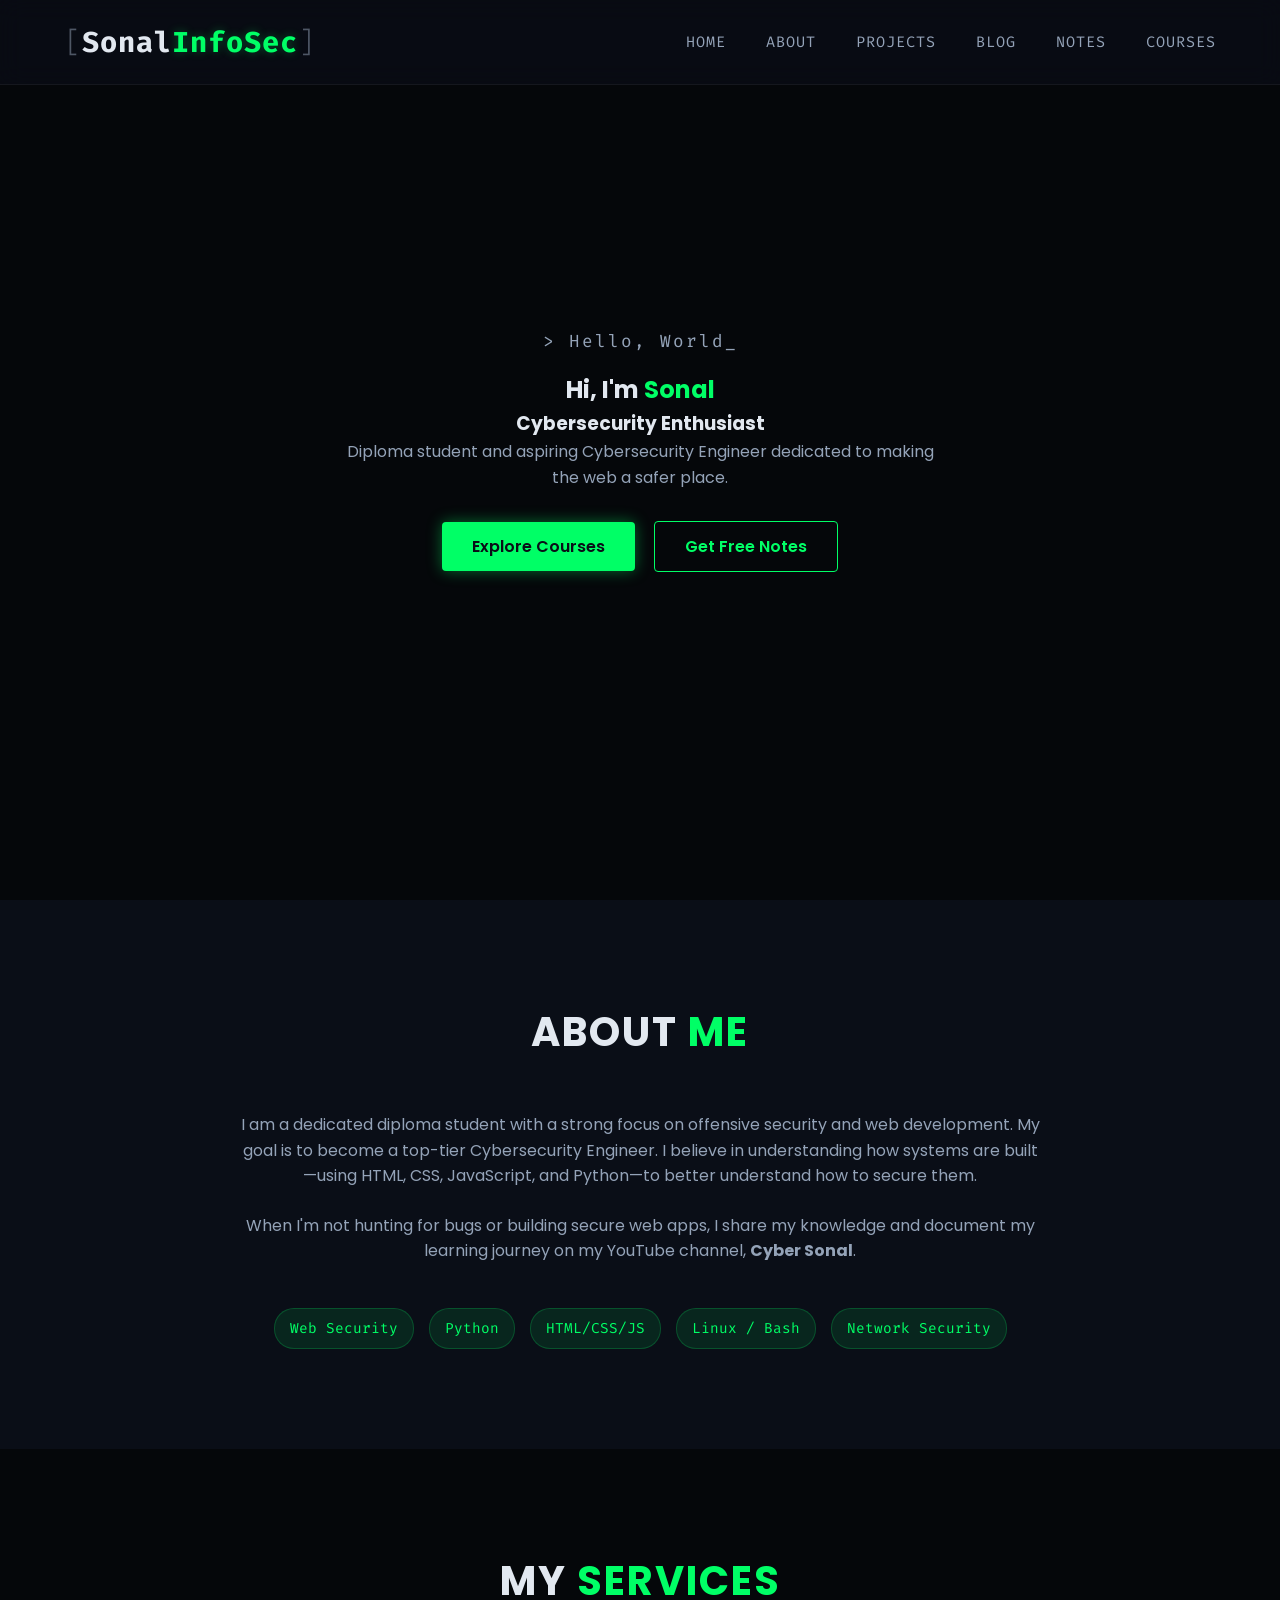
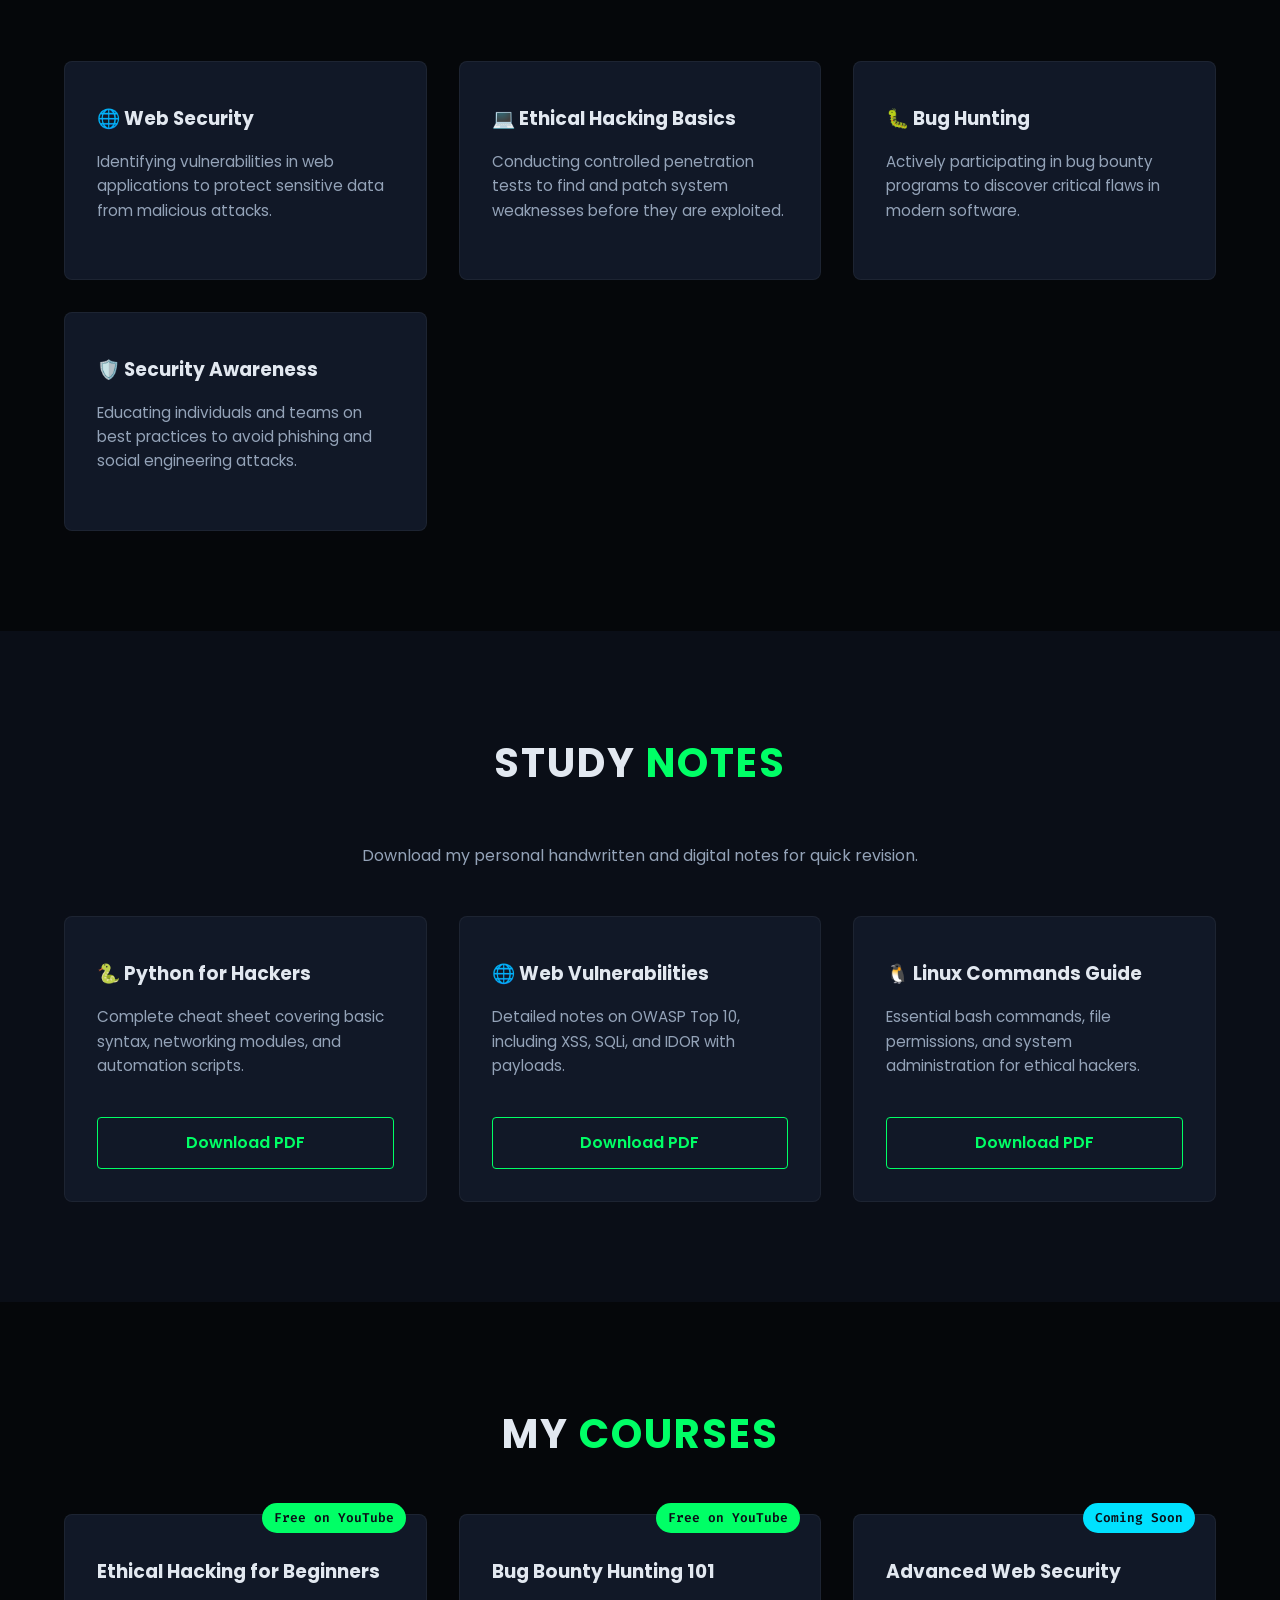
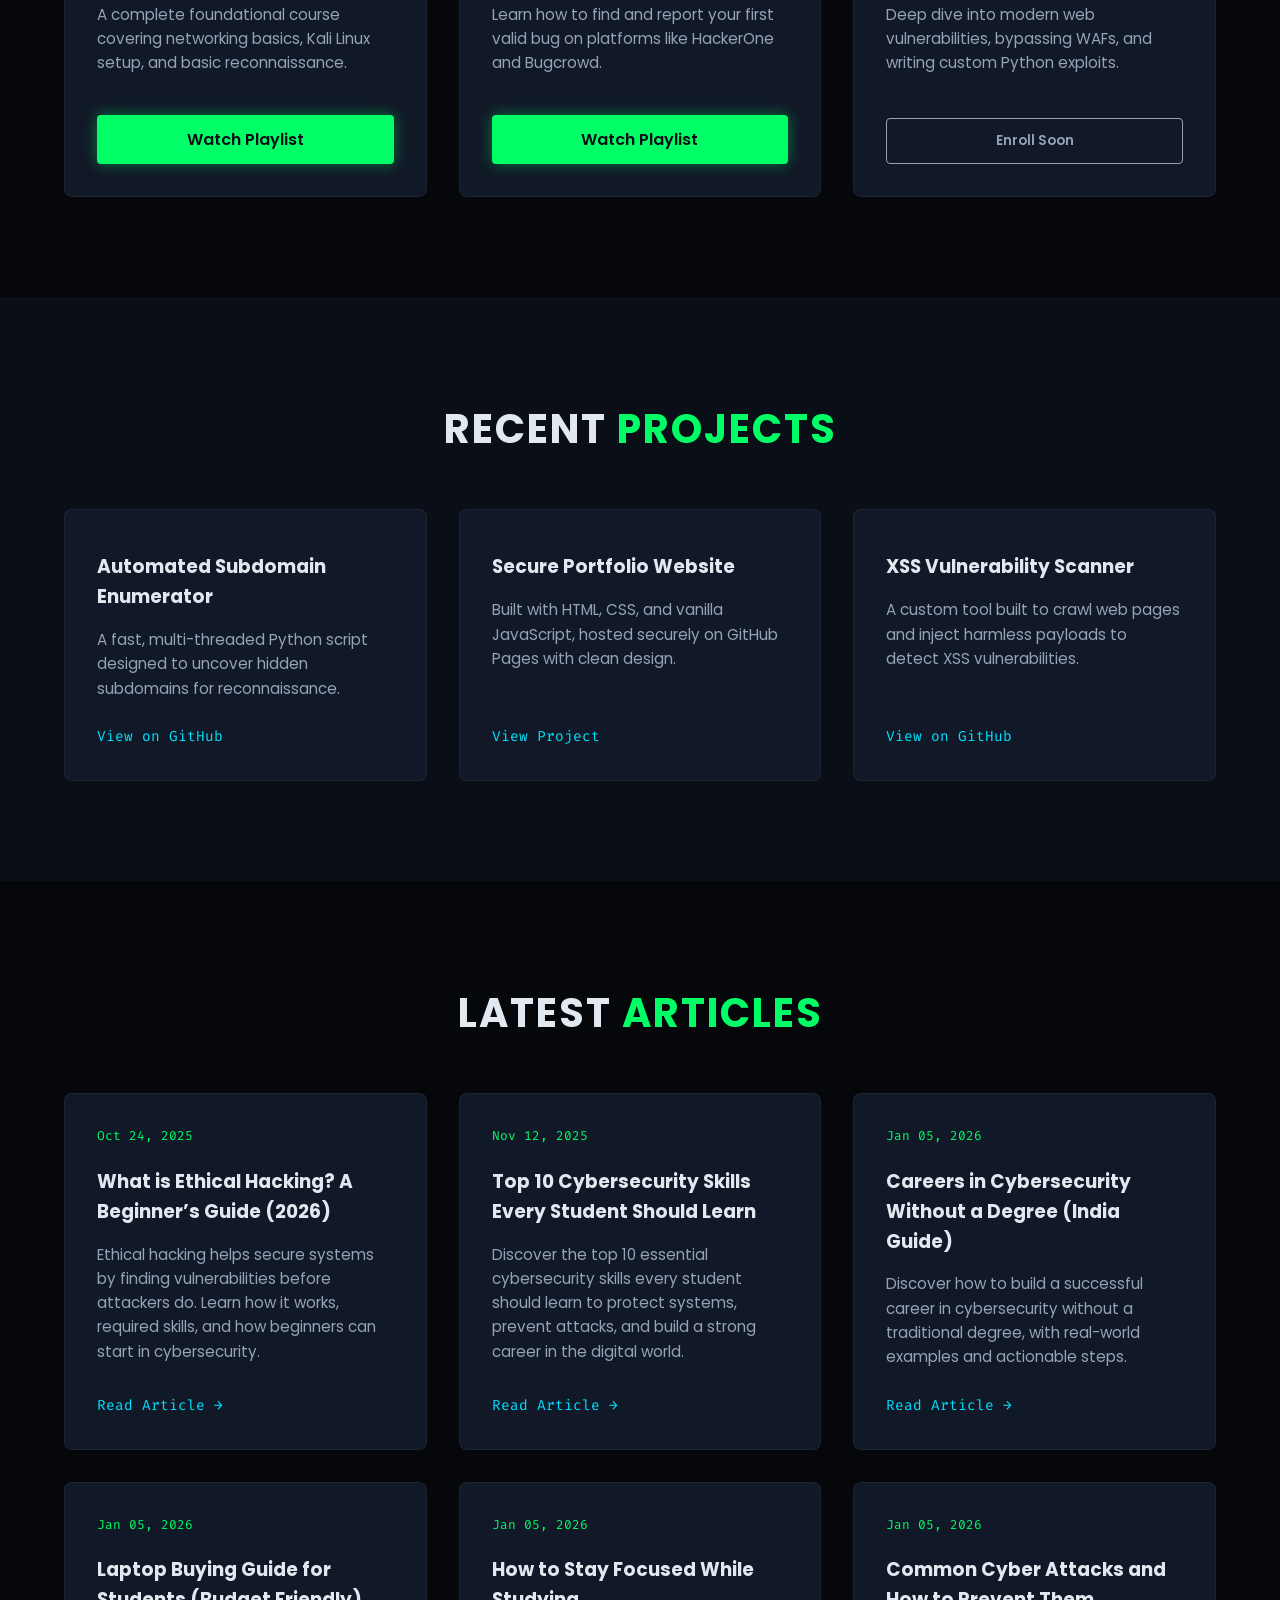
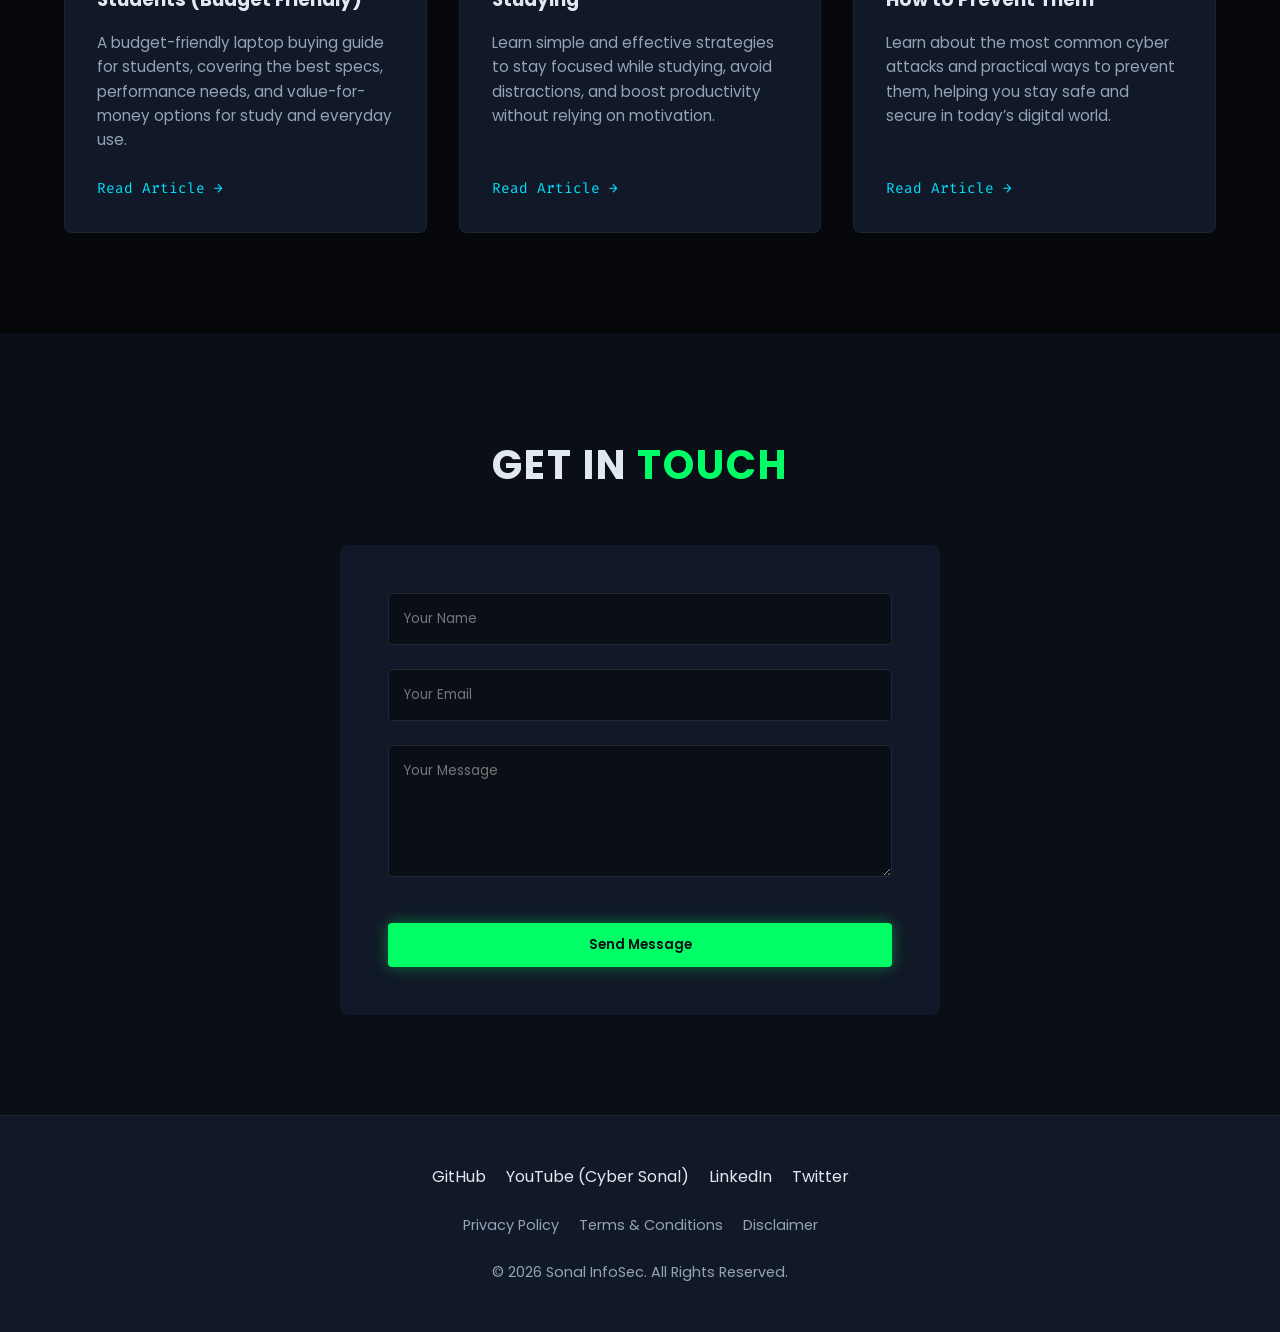
==== index.html @ b9602f60 "new" ====
<!DOCTYPE html>
<html lang="en">
<head>
    <meta charset="UTF-8">
    <meta name="viewport" content="width=device-width, initial-scale=1.0">
    <meta name="description" content="Sonal InfoSec - Portfolio of an aspiring Cybersecurity Engineer and Ethical Hacker. Exploring Web Security, Python, and Bug Hunting.">
    <meta name="keywords" content="Sonal, Cybersecurity, Ethical Hacking, InfoSec, Web Security, Portfolio, Cyber Sonal, Notes, Courses">
    <title>Sonal InfoSec | Cybersecurity Portfolio</title>
    
    <link href="https://fonts.googleapis.com/css2?family=Poppins:wght@300;400;600;700&family=Fira+Code:wght@400;500&display=swap" rel="stylesheet">
    
    <link rel="stylesheet" href="style.css">
</head>
<body>

    <nav id="navbar">
        <div class="nav-container">
            <h1 class="logo"><span class="bracket">[</span>Sonal<span class="highlight">InfoSec</span><span class="bracket">]</span></h1>
            
            <ul class="nav-links">
                <li><a href="#home">Home</a></li>
                <li><a href="#about">About</a></li>
                <li><a href="#projects">Projects</a></li>
                <li><a href="#blog">Blog</a></li>
                <li><a href="#notes">Notes</a></li>
                <li><a href="#courses">Courses</a></li>
            </ul>
            
            <div class="hamburger">
                <span class="bar"></span>
                <span class="bar"></span>
                <span class="bar"></span>
            </div>
        </div>
    </nav>

    <header id="home" class="hero">
        <div class="hero-content reveal">
            <p class="greeting">> Hello, World_</p>
            <h2>Hi, I'm <span class="highlight">Sonal</span></h2>
            <h3>Cybersecurity Enthusiast</h3>
            <p class="tagline">Diploma student and aspiring Cybersecurity Engineer dedicated to making the web a safer place.</p>
            <div class="cta-buttons">
                <a href="#courses" class="btn primary-btn">Explore Courses</a>
                <a href="#notes" class="btn secondary-btn">Get Free Notes</a>
            </div>
        </div>
    </header>

    <section id="about" class="section">
        <div class="container reveal">
            <h2 class="section-title">About <span>Me</span></h2>
            <div class="about-content">
                <div class="about-text">
                    <p>I am a dedicated diploma student with a strong focus on offensive security and web development. My goal is to become a top-tier Cybersecurity Engineer. I believe in understanding how systems are built—using HTML, CSS, JavaScript, and Python—to better understand how to secure them.</p>
                    <p>When I'm not hunting for bugs or building secure web apps, I share my knowledge and document my learning journey on my YouTube channel, <strong>Cyber Sonal</strong>.</p>
                </div>
                <div class="skills">
                    <div class="skill-tag">Web Security</div>
                    <div class="skill-tag">Python</div>
                    <div class="skill-tag">HTML/CSS/JS</div>
                    <div class="skill-tag">Linux / Bash</div>
                    <div class="skill-tag">Network Security</div>
                </div>
            </div>
        </div>
    </section>

    <section id="services" class="section bg-darker">
        <div class="container reveal">
            <h2 class="section-title">My <span>Services</span></h2>
            <div class="grid">
                <div class="card">
                    <h3>🌐 Web Security</h3>
                    <p>Identifying vulnerabilities in web applications to protect sensitive data from malicious attacks.</p>
                </div>
                <div class="card">
                    <h3>💻 Ethical Hacking Basics</h3>
                    <p>Conducting controlled penetration tests to find and patch system weaknesses before they are exploited.</p>
                </div>
                <div class="card">
                    <h3>🐛 Bug Hunting</h3>
                    <p>Actively participating in bug bounty programs to discover critical flaws in modern software.</p>
                </div>
                <div class="card">
                    <h3>🛡️ Security Awareness</h3>
                    <p>Educating individuals and teams on best practices to avoid phishing and social engineering attacks.</p>
                </div>
            </div>
        </div>
    </section>

    <section id="notes" class="section">
        <div class="container reveal">
            <h2 class="section-title">Study <span>Notes</span></h2>
            <p style="text-align: center; color: var(--text-secondary); margin-bottom: 3rem;">Download my personal handwritten and digital notes for quick revision.</p>
            <div class="grid">
                <div class="card note-card">
                    <h3>🐍 Python for Hackers</h3>
                    <p>Complete cheat sheet covering basic syntax, networking modules, and automation scripts.</p>
                    <a href="#" class="btn secondary-btn btn-block" style="margin-left:0; text-align:center;">Download PDF</a>
                </div>
                <div class="card note-card">
                    <h3>🌐 Web Vulnerabilities</h3>
                    <p>Detailed notes on OWASP Top 10, including XSS, SQLi, and IDOR with payloads.</p>
                    <a href="#" class="btn secondary-btn btn-block" style="margin-left:0; text-align:center;">Download PDF</a>
                </div>
                <div class="card note-card">
                    <h3>🐧 Linux Commands Guide</h3>
                    <p>Essential bash commands, file permissions, and system administration for ethical hackers.</p>
                    <a href="#" class="btn secondary-btn btn-block" style="margin-left:0; text-align:center;">Download PDF</a>
                </div>
            </div>
        </div>
    </section>

    <section id="courses" class="section bg-darker">
        <div class="container reveal">
            <h2 class="section-title">My <span>Courses</span></h2>
            <div class="grid">
                <div class="card course-card">
                    <span class="badge free-badge">Free on YouTube</span>
                    <h3>Ethical Hacking for Beginners</h3>
                    <p>A complete foundational course covering networking basics, Kali Linux setup, and basic reconnaissance.</p>
                    <a href="#" class="btn primary-btn btn-block" style="text-align:center;">Watch Playlist</a>
                </div>
                <div class="card course-card">
                    <span class="badge free-badge">Free on YouTube</span>
                    <h3>Bug Bounty Hunting 101</h3>
                    <p>Learn how to find and report your first valid bug on platforms like HackerOne and Bugcrowd.</p>
                    <a href="#" class="btn primary-btn btn-block" style="text-align:center;">Watch Playlist</a>
                </div>
                <div class="card course-card">
                    <span class="badge pro-badge">Coming Soon</span>
                    <h3>Advanced Web Security</h3>
                    <p>Deep dive into modern web vulnerabilities, bypassing WAFs, and writing custom Python exploits.</p>
                    <button class="btn secondary-btn btn-block" style="margin-left:0;" disabled>Enroll Soon</button>
                </div>
            </div>
        </div>
    </section>

    <section id="projects" class="section">
        <div class="container reveal">
            <h2 class="section-title">Recent <span>Projects</span></h2>
            <div class="grid">
                <div class="card project-card">
                    <h3>Automated Subdomain Enumerator</h3>
                    <p>A fast, multi-threaded Python script designed to uncover hidden subdomains for reconnaissance.</p>
                    <a href="#" class="project-link">View on GitHub</a>
                </div>
                <div class="card project-card">
                    <h3>Secure Portfolio Website</h3>
                    <p>Built with HTML, CSS, and vanilla JavaScript, hosted securely on GitHub Pages with clean design.</p>
                    <a href="#" class="project-link">View Project</a>
                </div>
                <div class="card project-card">
                    <h3>XSS Vulnerability Scanner</h3>
                    <p>A custom tool built to crawl web pages and inject harmless payloads to detect XSS vulnerabilities.</p>
                    <a href="#" class="project-link">View on GitHub</a>
                </div>
            </div>
        </div>
    </section>

    <section id="blog" class="section bg-darker">
        <div class="container reveal">
            <h2 class="section-title">Latest <span>Articles</span></h2>
            <div class="grid">
                <article class="card blog-card">
                    <span class="date">Oct 24, 2025</span>
                    <h3>What is Ethical Hacking? A Beginner’s Guide (2026)</h3>
                    <p>Ethical hacking helps secure systems by finding vulnerabilities before attackers do. Learn how it works, required skills, and how beginners can start in cybersecurity.</p>
                    <a href="Hacking.html" class="read-more">Read Article &rarr;</a>
                </article>
                <article class="card blog-card">
                    <span class="date">Nov 12, 2025</span>
                    <h3>Top 10 Cybersecurity Skills Every Student Should Learn</h3>
                    <p>Discover the top 10 essential cybersecurity skills every student should learn to protect systems, prevent attacks, and build a strong career in the digital world.</p>
                    <a href="CybersecuritySkill.html" class="read-more">Read Article &rarr;</a>
                </article>
                <article class="card blog-card">
                    <span class="date">Jan 05, 2026</span>
                    <h3>Careers in Cybersecurity Without a Degree (India Guide)</h3>
                    <p>Discover how to build a successful career in cybersecurity without a traditional degree, with real-world examples and actionable steps.</p>
                    <a href="CyberWithoutDegree.html" class="read-more">Read Article &rarr;</a>
                </article>
                 <article class="card blog-card">
                    <span class="date">Jan 05, 2026</span>
                    <h3>Laptop Buying Guide for Students (Budget Friendly)</h3>
                    <p>A budget-friendly laptop buying guide for students, covering the best specs, performance needs, and value-for-money options for study and everyday use.</p>
                    <a href="laptopBuy.html" class="read-more">Read Article &rarr;</a>
                </article>
                 <article class="card blog-card">
                    <span class="date">Jan 05, 2026</span>
                    <h3>How to Stay Focused While Studying</h3>
                    <p>Learn simple and effective strategies to stay focused while studying, avoid distractions, and boost productivity without relying on motivation.</p>
                    <a href="StayFocused.html" class="read-more">Read Article &rarr;</a>
                </article>
                 <article class="card blog-card">
                    <span class="date">Jan 05, 2026</span>
                    <h3>Common Cyber Attacks and How to Prevent Them</h3>
                    <p>Learn about the most common cyber attacks and practical ways to prevent them, helping you stay safe and secure in today’s digital world.</p>
                    <a href="CyberAttack.html" class="read-more">Read Article &rarr;</a>
                </article>
            </div>
        </div>
    </section>

    <section id="contact" class="section">
        <div class="container reveal">
            <h2 class="section-title">Get In <span>Touch</span></h2>
            <form id="contact-form" class="contact-form">
                <div class="form-group">
                    <input type="text" id="name" placeholder="Your Name" required>
                </div>
                <div class="form-group">
                    <input type="email" id="email" placeholder="Your Email" required>
                </div>
                <div class="form-group">
                    <textarea id="message" rows="5" placeholder="Your Message" required></textarea>
                </div>
                <button type="submit" class="btn primary-btn btn-block">Send Message</button>
            </form>
        </div>
    </section>

    <footer>
        <div class="footer-content">
            <div class="social-links">
                <a href="#">GitHub</a>
                <a href="#">YouTube (Cyber Sonal)</a>
                <a href="#">LinkedIn</a>
                <a href="#">Twitter</a>
            </div>
            <div class="legal-links">
                <a href="privacy.html">Privacy Policy</a>
                <a href="terms.html">Terms & Conditions</a>
                <a href="disclaimer.html">Disclaimer</a>
            </div>
            <p>&copy; 2026 Sonal InfoSec. All Rights Reserved.</p>
        </div>
    </footer>

    <script src="script.js"></script>
</body>
</html>
---- style.css ----
/* --- Variables --- */
:root {
    --bg-color: #0a0e17;
    --bg-darker: #05070a;
    --text-primary: #e2e8f0;
    --text-secondary: #94a3b8;
    --accent-green: #00ff66;
    --accent-blue: #00e1ff;
    --card-bg: #111827;
    --nav-bg: rgba(10, 14, 23, 0.95);
    --font-main: 'Poppins', sans-serif;
    --font-code: 'Fira Code', monospace;
}

/* --- Reset & Base --- */
* {
    margin: 0;
    padding: 0;
    box-sizing: border-box;
}

html {
    scroll-behavior: smooth;
}

body {
    font-family: var(--font-main);
    background-color: var(--bg-color);
    color: var(--text-primary);
    line-height: 1.6;
    overflow-x: hidden;
}

.bg-darker {
    background-color: var(--bg-darker);
}

a {
    text-decoration: none;
    color: var(--text-primary);
    transition: color 0.3s ease;
}

/* --- Typography --- */
h1, h2, h3 {
    font-weight: 700;
}

.highlight {
    color: var(--accent-green);
}

.section-title {
    text-align: center;
    font-size: 2.5rem;
    margin-bottom: 3rem;
    text-transform: uppercase;
    letter-spacing: 2px;
}

.section-title span {
    color: var(--accent-green);
}

/* --- NAYA PRO NAVBAR DESIGN --- */
#navbar {
    position: fixed;
    top: 0; 
    width: 100%;
    /* Glassmorphism Effect */
    background: rgba(10, 14, 23, 0.7);
    backdrop-filter: blur(12px);
    -webkit-backdrop-filter: blur(12px);
    border-bottom: 1px solid rgba(255, 255, 255, 0.05);
    transition: all 0.4s ease;
    z-index: 1000;
}

#navbar.scrolled {
    background: rgba(5, 7, 10, 0.95);
    /* Scrolled hone par neon green bottom border aayega */
    border-bottom: 1px solid var(--accent-green);
    box-shadow: 0 4px 20px rgba(0, 255, 102, 0.15);
}

.nav-container {
    display: flex;
    justify-content: space-between;
    align-items: center;
    padding: 1.2rem 5%;
    max-width: 1400px;
    margin: auto;
}

/* Coding style Logo */
.logo {
    font-size: 1.8rem;
    font-family: var(--font-code);
    color: var(--text-primary);
    letter-spacing: 1px;
    cursor: pointer;
}

.logo .bracket { color: var(--text-secondary); opacity: 0.5; font-weight: 300;}
.logo .highlight { color: var(--accent-green); text-shadow: 0 0 10px rgba(0,255,102,0.3); }

/* Nav Links Styling */
.nav-links {
    display: flex;
    list-style: none;
    gap: 2.5rem;
}

.nav-links li a {
    position: relative;
    font-size: 0.95rem;
    font-family: var(--font-code); /* Font code kar diya for cyber look */
    color: var(--text-secondary);
    padding: 5px 0;
    transition: color 0.3s;
    text-transform: uppercase;
    letter-spacing: 1px;
}

.nav-links li a:hover {
    color: var(--accent-green);
}

/* Hover par Neon Underline Animation */
.nav-links li a::after {
    content: '';
    position: absolute;
    width: 0;
    height: 2px;
    bottom: 0;
    left: 0;
    background-color: var(--accent-green);
    transition: width 0.3s ease;
    box-shadow: 0 0 8px var(--accent-green);
}

.nav-links li a:hover::after {
    width: 100%;
}

/* Hamburger for Mobile */
.hamburger {
    display: none;
    cursor: pointer;
}

.bar {
    display: block;
    width: 25px;
    height: 3px;
    margin: 5px auto;
    background-color: var(--text-primary);
    transition: all 0.3s ease;
}

/* Hovering Hamburger gives glowing effect */
.hamburger:hover .bar {
    background-color: var(--accent-green);
    box-shadow: 0 0 5px var(--accent-green);
}

/* Mobile Responsiveness for new Nav */
@media (max-width: 768px) {
    .hamburger { display: block; }
    
    .nav-links {
        position: fixed;
        left: -100%;
        top: 70px;
        flex-direction: column;
        background: rgba(5, 7, 10, 0.98);
        backdrop-filter: blur(15px);
        width: 100%;
        text-align: center;
        transition: 0.4s ease-in-out;
        padding: 2rem 0;
        box-shadow: 0 10px 20px rgba(0,0,0,0.8);
        gap: 1.5rem;
        border-bottom: 1px solid var(--accent-green);
    }
    
    .nav-links.active { left: 0; }
    
    .hamburger.active .bar:nth-child(2) { opacity: 0; }
    .hamburger.active .bar:nth-child(1) { transform: translateY(8px) rotate(45deg); background-color: var(--accent-green);}
    .hamburger.active .bar:nth-child(3) { transform: translateY(-8px) rotate(-45deg); background-color: var(--accent-green);}
}

/* --- Hero Section --- */
/* --- Hero Section (Naya Hacker Design) --- */
.hero {
    position: relative;
    height: 100vh;
    display: flex;
    align-items: center;
    justify-content: center;
    text-align: center;
    background-color: #05070a;
    overflow: hidden;
}

/* Background Cyber Grid */
.cyber-grid {
    position: absolute;
    top: 0; left: 0; width: 100%; height: 100%;
    background-image:
        linear-gradient(rgba(0, 255, 102, 0.04) 1px, transparent 1px),
        linear-gradient(90deg, rgba(0, 255, 102, 0.04) 1px, transparent 1px);
    background-size: 40px 40px;
    z-index: 0;
}

.hero-content {
    position: relative;
    z-index: 1;
}

.greeting {
    font-family: var(--font-code);
    color: var(--text-secondary);
    font-size: 1.1rem;
    margin-bottom: 15px;
    letter-spacing: 2px;
}

/* Glitch Effect Name */
.glitch {
    font-size: 5.5rem;
    font-weight: 700;
    position: relative;
    color: var(--text-primary);
    text-shadow: 0 0 15px rgba(0, 255, 102, 0.3);
    margin-bottom: 10px;
    font-family: var(--font-code);
    text-transform: uppercase;
    letter-spacing: 5px;
}

.glitch::before, .glitch::after {
    content: attr(data-text);
    position: absolute;
    top: 0;
    left: 0;
    width: 100%;
    height: 100%;
    background: transparent;
}

.glitch::before {
    left: 3px;
    text-shadow: -2px 0 #ff00c1;
    clip: rect(44px, 450px, 56px, 0);
    animation: glitch-anim 3s infinite linear alternate-reverse;
}

.glitch::after {
    left: -3px;
    text-shadow: -2px 0 #00fff9;
    clip: rect(44px, 450px, 56px, 0);
    animation: glitch-anim2 2.5s infinite linear alternate-reverse;
}

@keyframes glitch-anim {
    0% { clip: rect(15px, 9999px, 85px, 0); }
    20% { clip: rect(66px, 9999px, 12px, 0); }
    40% { clip: rect(32px, 9999px, 95px, 0); }
    60% { clip: rect(88px, 9999px, 23px, 0); }
    80% { clip: rect(9px, 9999px, 55px, 0); }
    100% { clip: rect(54px, 9999px, 11px, 0); }
}

@keyframes glitch-anim2 {
    0% { clip: rect(65px, 9999px, 100px, 0); }
    20% { clip: rect(12px, 9999px, 59px, 0); }
    40% { clip: rect(45px, 9999px, 56px, 0); }
    60% { clip: rect(78px, 9999px, 32px, 0); }
    80% { clip: rect(23px, 9999px, 88px, 0); }
    100% { clip: rect(65px, 9999px, 100px, 0); }
}

/* Auto Typing Effect */
.typing-container {
    font-size: 2rem;
    margin-bottom: 25px;
    font-family: var(--font-code);
    color: var(--accent-blue);
}

.static-text {
    color: var(--text-secondary);
}

.cursor {
    display: inline-block;
    width: 3px;
    background-color: var(--accent-green);
    animation: blink 0.8s infinite;
}

@keyframes blink {
    0%, 100% { opacity: 1; }
    50% { opacity: 0; }
}

.tagline {
    max-width: 600px;
    margin: 0 auto 30px;
    color: var(--text-secondary);
}

/* Mobile Adjustments for Hero */
@media (max-width: 768px) {
    .glitch { font-size: 3.5rem; }
    .typing-container { font-size: 1.4rem; }
}

/* --- Buttons --- */
.btn {
    display: inline-block;
    padding: 12px 30px;
    border-radius: 4px;
    font-weight: 600;
    transition: all 0.3s ease;
    cursor: pointer;
    border: none;
    font-family: var(--font-main);
}

.primary-btn {
    background-color: var(--accent-green);
    color: var(--bg-color);
    box-shadow: 0 0 15px rgba(0, 255, 102, 0.4);
}

.primary-btn:hover {
    box-shadow: 0 0 25px rgba(0, 255, 102, 0.7);
    transform: translateY(-2px);
}

.secondary-btn {
    background-color: transparent;
    color: var(--accent-green);
    border: 1px solid var(--accent-green);
    margin-left: 15px;
}

.secondary-btn:hover {
    background-color: rgba(0, 255, 102, 0.1);
}

.secondary-btn:disabled {
    border-color: var(--text-secondary);
    color: var(--text-secondary);
    cursor: not-allowed;
    background: transparent;
}

.btn-block {
    width: 100%;
    margin-top: 15px;
}

/* --- Sections & Grid --- */
.section {
    padding: 100px 5%;
}

.container {
    max-width: 1200px;
    margin: auto;
}

.grid {
    display: grid;
    grid-template-columns: repeat(auto-fit, minmax(300px, 1fr));
    gap: 2rem;
}

/* --- About --- */
.about-content {
    display: flex;
    flex-direction: column;
    align-items: center;
    text-align: center;
    max-width: 800px;
    margin: auto;
}

.about-text p {
    color: var(--text-secondary);
    margin-bottom: 1.5rem;
}

.skills {
    display: flex;
    flex-wrap: wrap;
    gap: 15px;
    justify-content: center;
    margin-top: 20px;
}

.skill-tag {
    background: rgba(0, 255, 102, 0.1);
    color: var(--accent-green);
    padding: 8px 15px;
    border-radius: 20px;
    font-family: var(--font-code);
    font-size: 0.9rem;
    border: 1px solid rgba(0, 255, 102, 0.2);
}

/* --- Cards (General, Courses, Notes) --- */
.card {
    background: var(--card-bg);
    padding: 2rem;
    border-radius: 8px;
    border: 1px solid rgba(255, 255, 255, 0.05);
    transition: transform 0.3s ease, box-shadow 0.3s ease;
    position: relative;
    display: flex;
    flex-direction: column;
}

.card:hover {
    transform: translateY(-5px);
    box-shadow: 0 10px 30px rgba(0, 225, 255, 0.1);
    border-color: rgba(0, 225, 255, 0.3);
}

.card h3 {
    margin-bottom: 1rem;
    color: var(--text-primary);
    margin-top: 10px;
}

.card p {
    color: var(--text-secondary);
    font-size: 0.95rem;
    margin-bottom: 1.5rem;
    flex-grow: 1;
}

/* Badges for Courses */
.badge {
    position: absolute;
    top: -12px;
    right: 20px;
    padding: 5px 12px;
    border-radius: 20px;
    font-size: 0.8rem;
    font-weight: 600;
    font-family: var(--font-code);
}

.free-badge {
    background-color: var(--accent-green);
    color: var(--bg-color);
}

.pro-badge {
    background-color: var(--accent-blue);
    color: var(--bg-color);
}

.project-link, .read-more {
    color: var(--accent-blue);
    font-family: var(--font-code);
    font-size: 0.9rem;
}

.project-link:hover, .read-more:hover {
    color: var(--accent-green);
    text-decoration: underline;
}

.date {
    display: block;
    color: var(--accent-green);
    font-size: 0.8rem;
    margin-bottom: 10px;
    font-family: var(--font-code);
}

/* --- Contact Form --- */
.contact-form {
    max-width: 600px;
    margin: auto;
    background: var(--card-bg);
    padding: 3rem;
    border-radius: 8px;
}

.form-group {
    margin-bottom: 1.5rem;
}

input, textarea {
    width: 100%;
    padding: 15px;
    background: var(--bg-color);
    border: 1px solid rgba(255, 255, 255, 0.1);
    color: var(--text-primary);
    border-radius: 4px;
    font-family: var(--font-main);
}

input:focus, textarea:focus {
    outline: none;
    border-color: var(--accent-green);
}

/* --- Footer --- */
footer {
    background: var(--card-bg);
    padding: 3rem 5%;
    text-align: center;
    border-top: 1px solid rgba(255, 255, 255, 0.05);
}

.social-links, .legal-links {
    margin-bottom: 1.5rem;
    display: flex;
    justify-content: center;
    gap: 20px;
    flex-wrap: wrap;
}

.social-links a:hover, .legal-links a:hover {
    color: var(--accent-blue);
}

.legal-links a {
    font-size: 0.9rem;
    color: var(--text-secondary);
}

footer p {
    color: var(--text-secondary);
    font-size: 0.9rem;
}

/* --- Animations --- */
.reveal {
    opacity: 0;
    transform: translateY(50px);
    transition: all 0.8s ease;
}

.reveal.active {
    opacity: 1;
    transform: translateY(0);
}

/* --- Mobile Responsiveness --- */
@media (max-width: 768px) {
    .hero h2 { font-size: 2.8rem; }
    .hero h3 { font-size: 1.5rem; }
    
    .hamburger { display: block; }
    
    .nav-links {
        position: fixed;
        left: -100%;
        top: 70px;
        flex-direction: column;
        background: var(--nav-bg);
        width: 100%;
        text-align: center;
        transition: 0.3s;
        padding: 2rem 0;
        box-shadow: 0 10px 20px rgba(0,0,0,0.5);
        gap: 1rem;
    }
    
    .nav-links.active { left: 0; }
    
    .hamburger.active .bar:nth-child(2) { opacity: 0; }
    .hamburger.active .bar:nth-child(1) { transform: translateY(8px) rotate(45deg); }
    .hamburger.active .bar:nth-child(3) { transform: translateY(-8px) rotate(-45deg); }
    
    .secondary-btn { margin-left: 0; margin-top: 15px; }
}
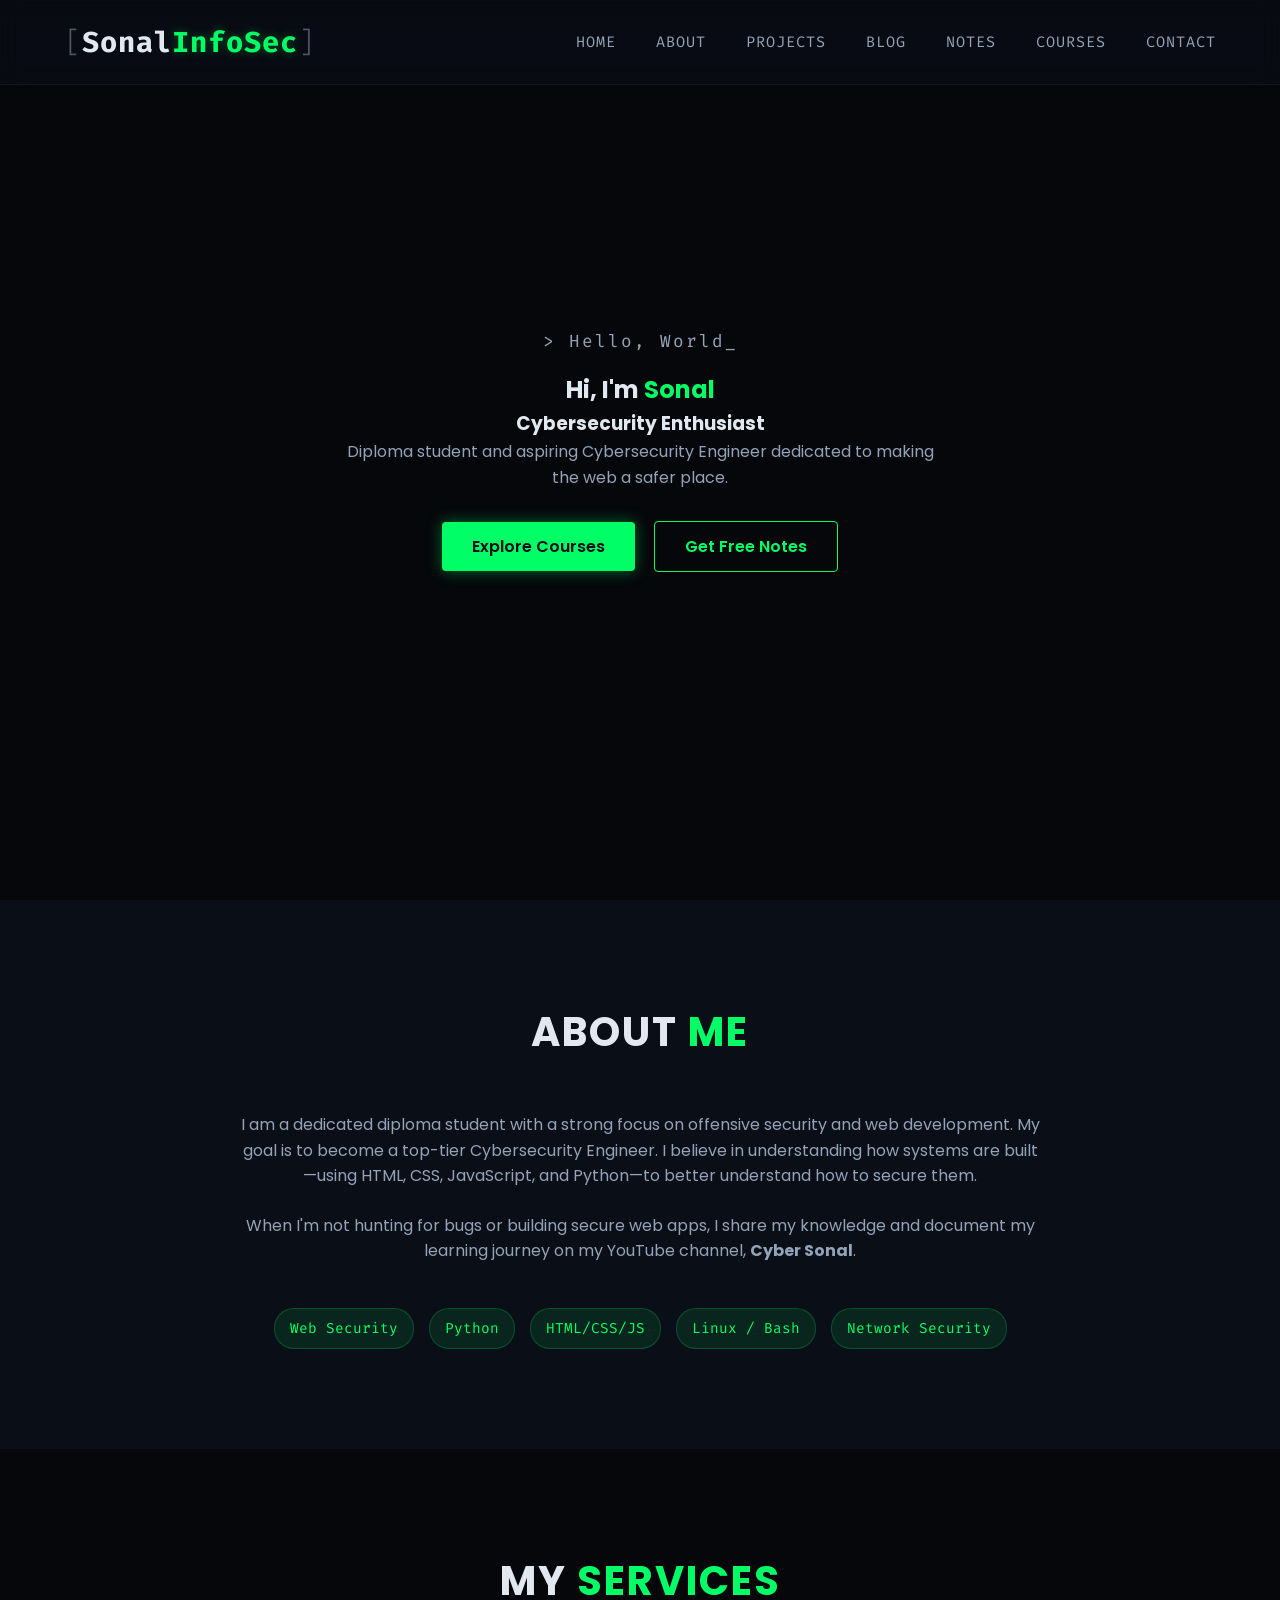
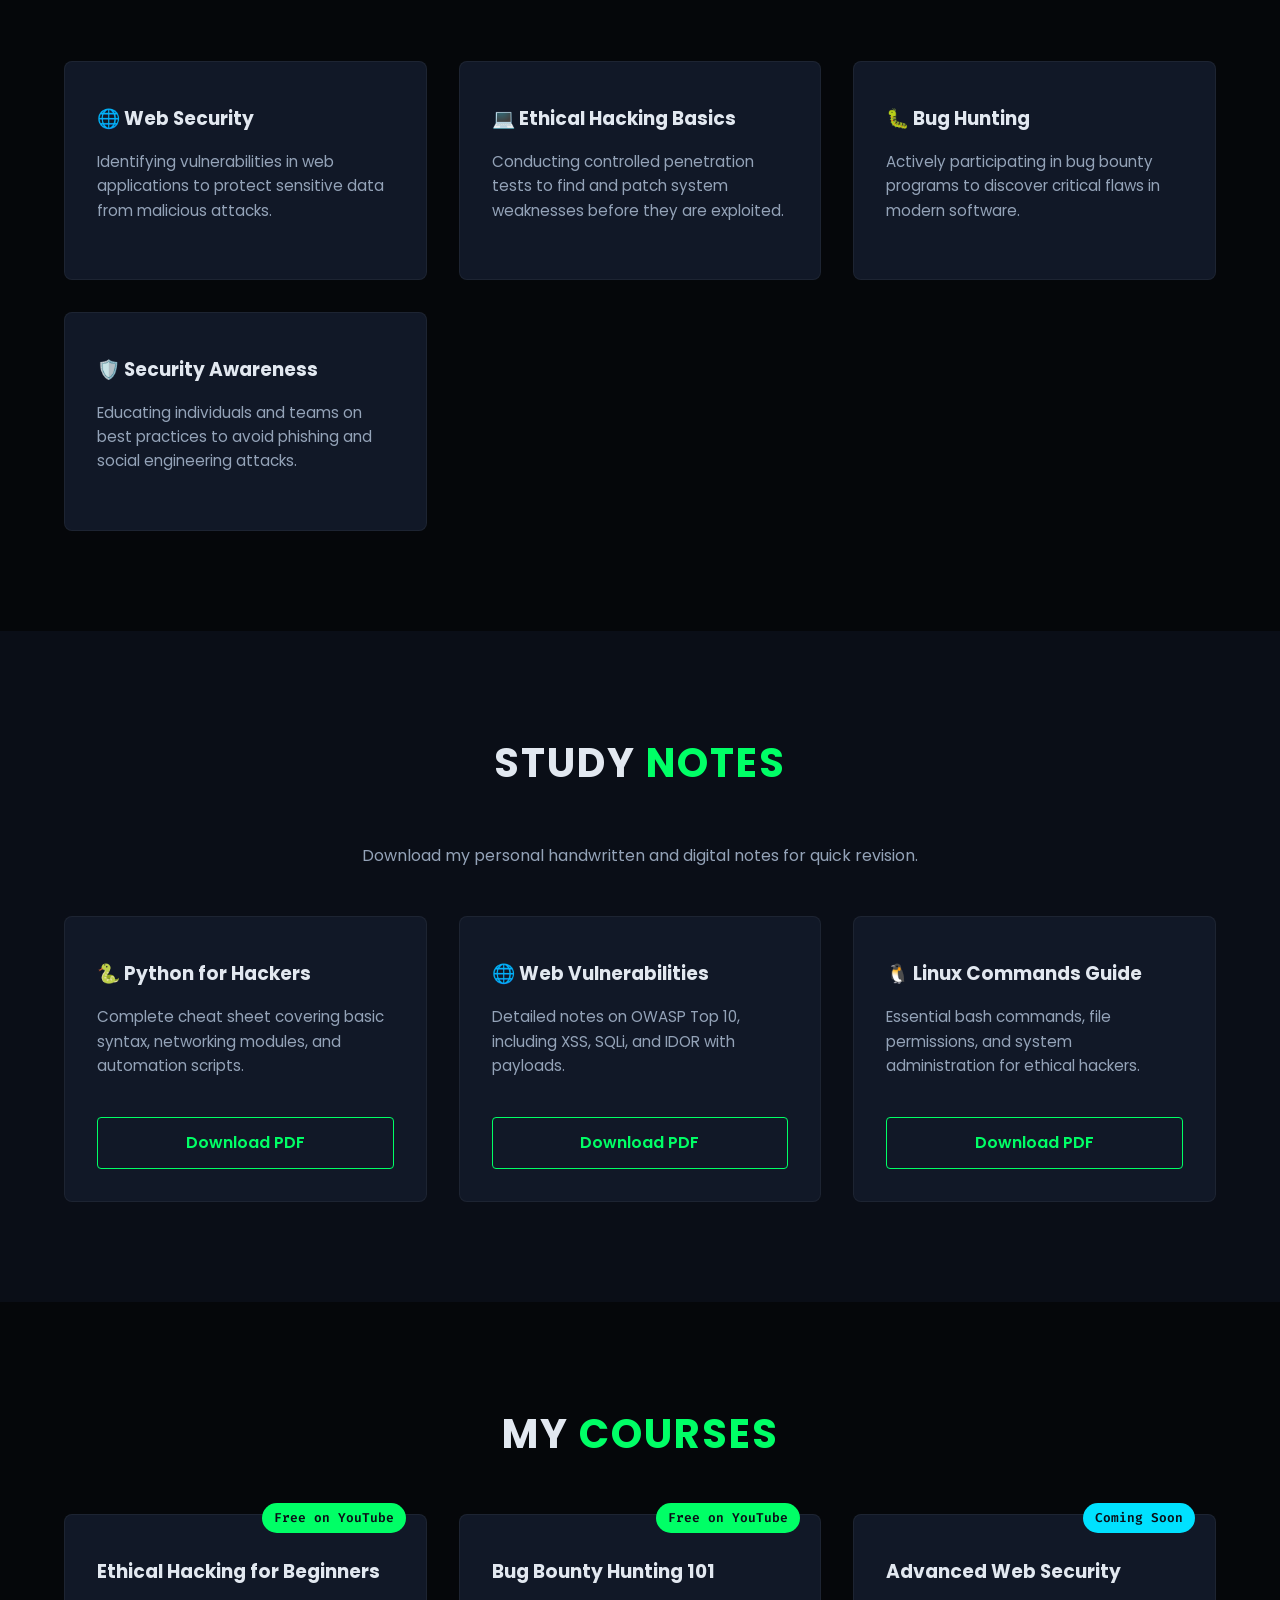
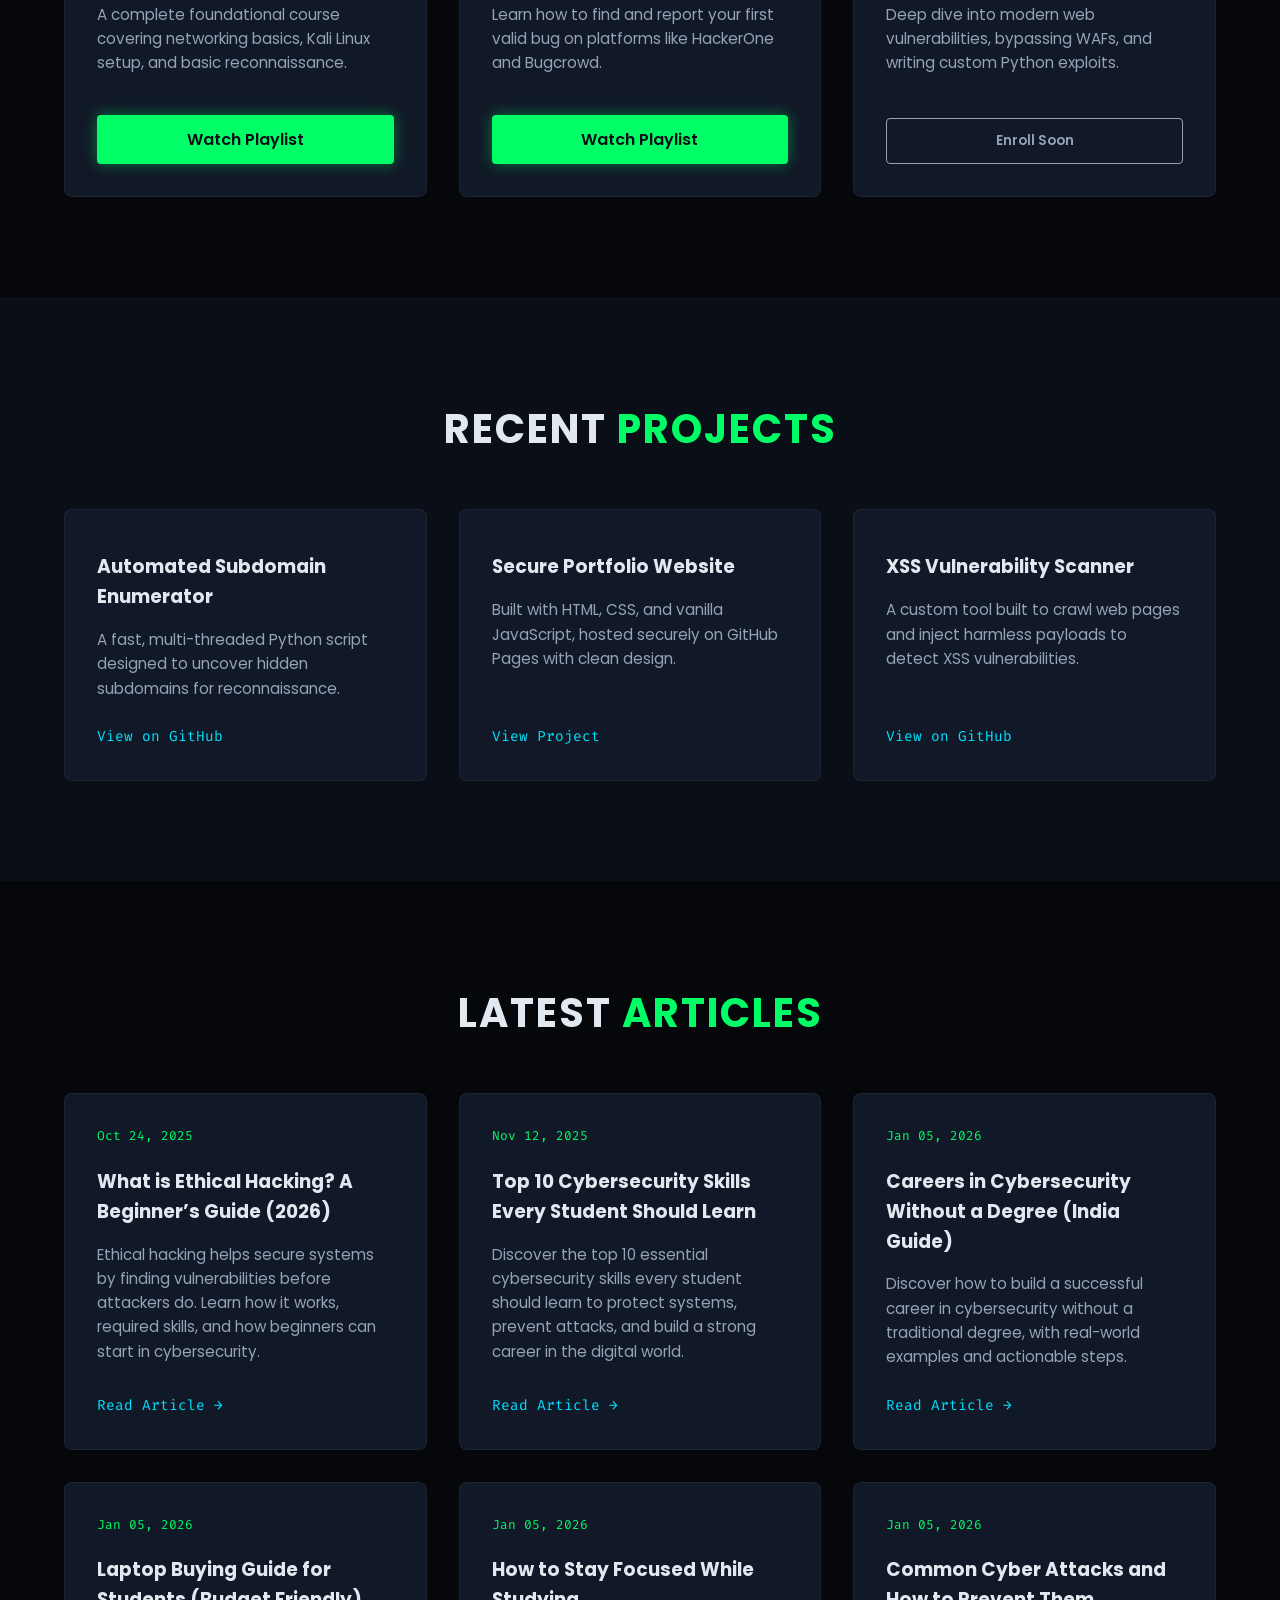
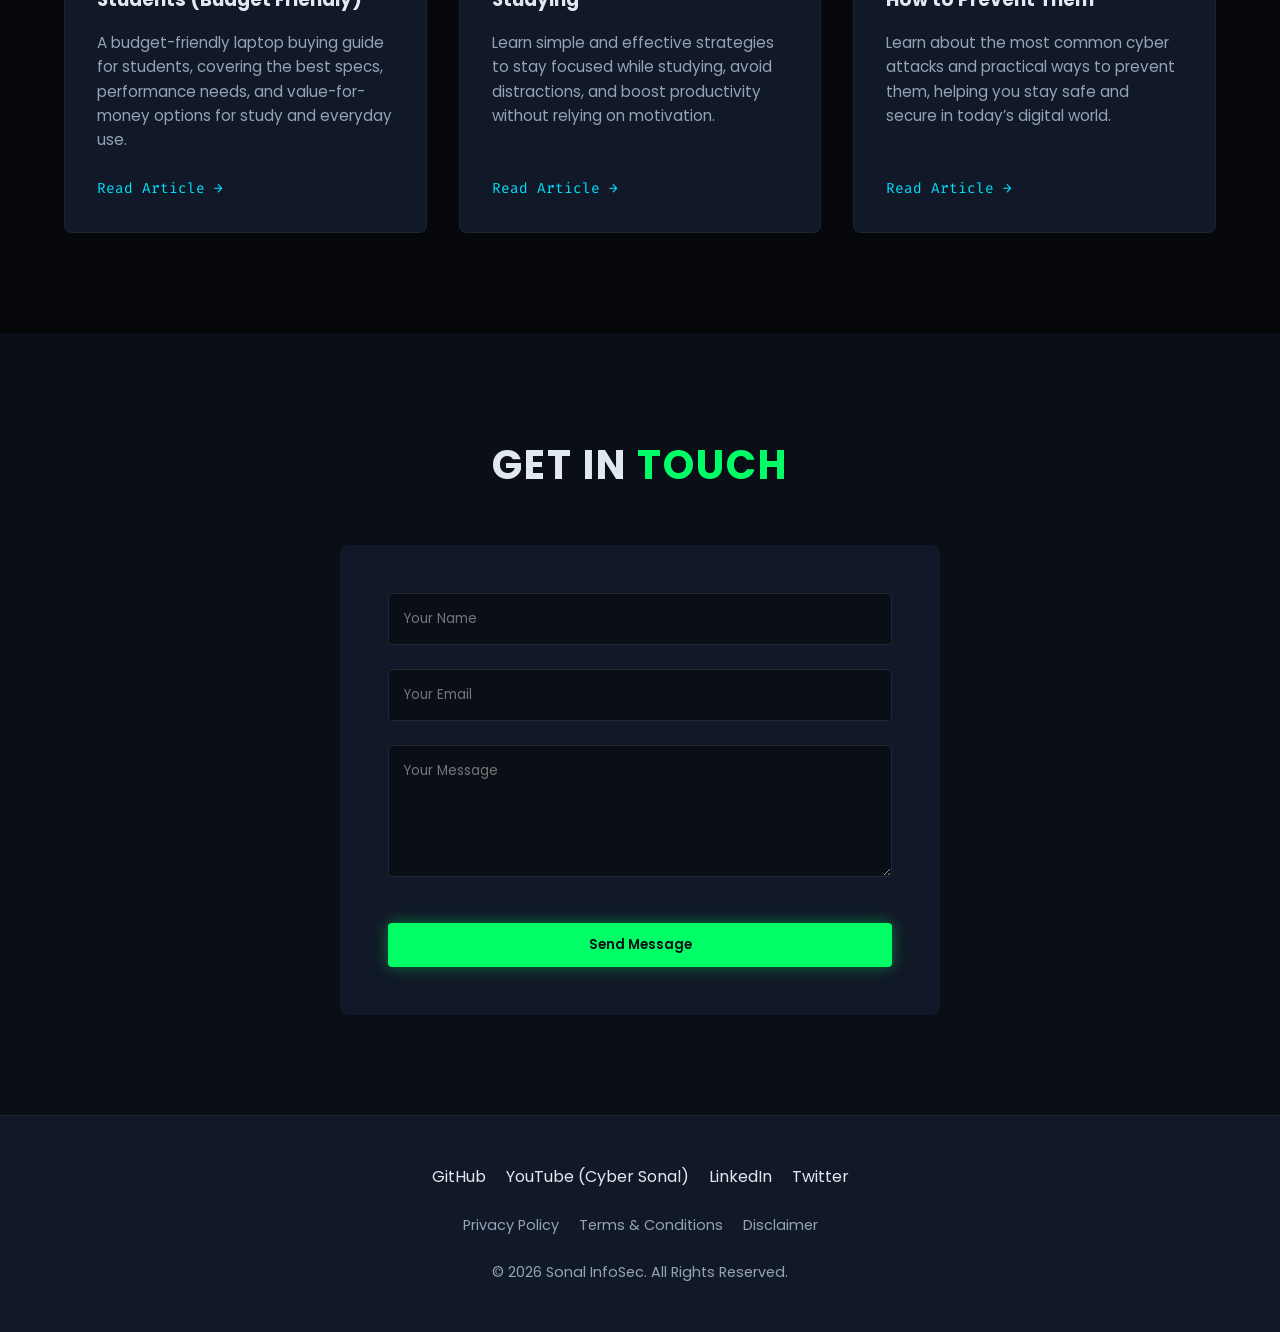
==== commit ff28bac0: "V.003" ====
--- a/index.html
+++ b/index.html
@@ -10,6 +10,17 @@
     <link href="https://fonts.googleapis.com/css2?family=Poppins:wght@300;400;600;700&family=Fira+Code:wght@400;500&display=swap" rel="stylesheet">
     
     <link rel="stylesheet" href="style.css">
+    
+    <!-- Google Analytics -->
+<script async src="https://www.googletagmanager.com/gtag/js?id=G-ZHGPTW4NRR"></script>
+<script>
+  window.dataLayer = window.dataLayer || [];
+  function gtag(){dataLayer.push(arguments);}
+  gtag('js', new Date());
+
+  gtag('config', 'G-ZHGPTW4NRR');
+
+</script>
 </head>
 <body>
 
@@ -24,6 +35,7 @@
                 <li><a href="#blog">Blog</a></li>
                 <li><a href="#notes">Notes</a></li>
                 <li><a href="#courses">Courses</a></li>
+                <li><a href="#contact">Contact</a></li>
             </ul>
             
             <div class="hamburger">
